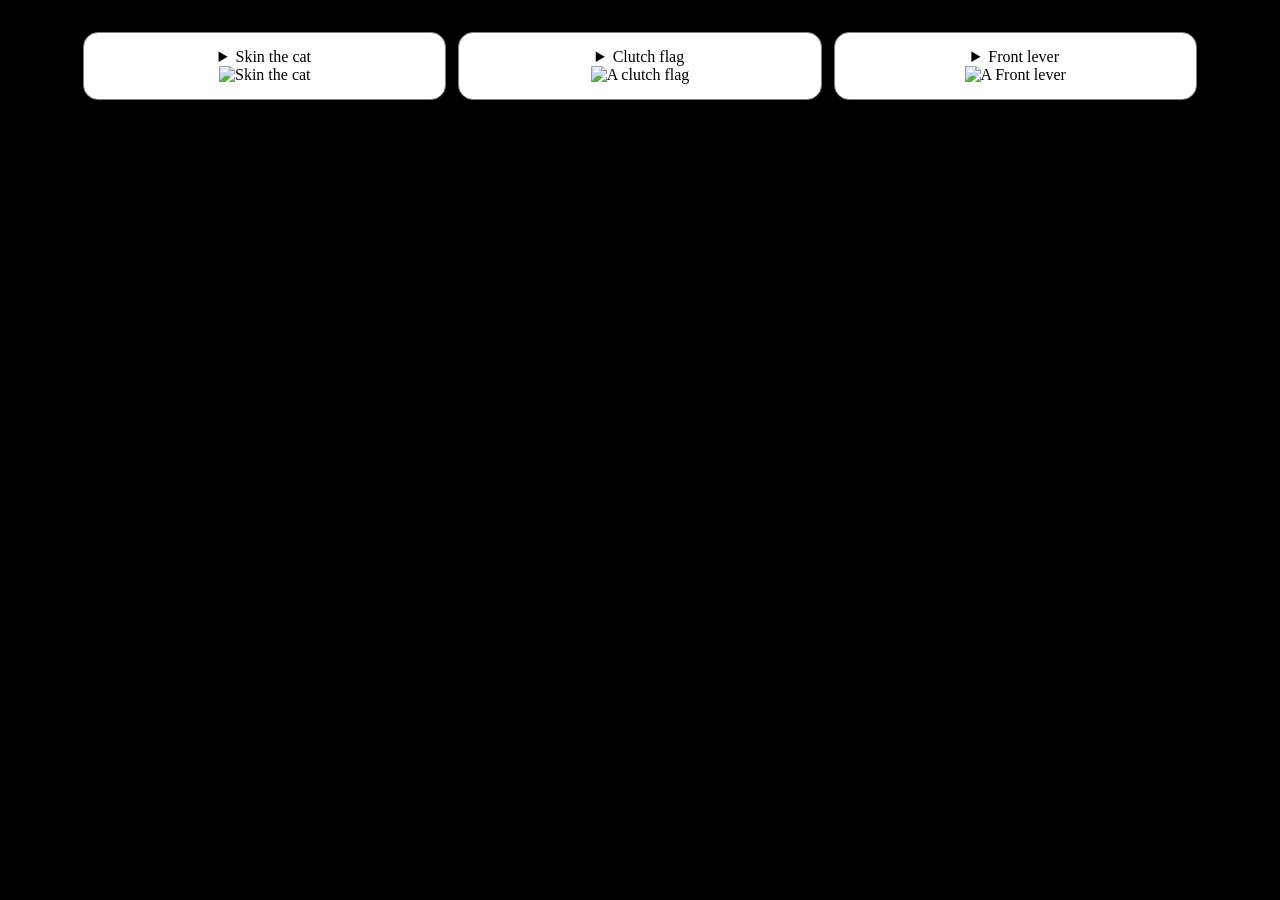
==== Begginer skills page.html @ 658fe997 "Add files via upload" ====
﻿<!DOCTYPE html>

<html lang="en" xmlns="http://www.w3.org/1999/xhtml">
<head>
    <meta charset="utf-8" />
    <title>Equipment Required Skills</title>
    <link rel="stylesheet" href="stylesheet1.css">
    <style>
    table {
        width: 90%;
        margin: 20px auto;
        table-layout: fixed;
        border-spacing: 12px;
    }

    td {
        width: 33%;
        padding: 15px;
        border: 1px solid grey;
        border-radius: 15px;
        background-color: white;
        text-align: center;
        vertical-align: top;
    }

    td img {
        width: 100%;
        max-width: 180px;
    }

    details[open] + img {
        display: none;
    }
</style>
</head>
<body style="background-color: black">
    <table>
        <tr>   
            <td>
                <details>
                    <summary>Skin the cat</summary>
                    <p>This impressive trick involves moving your body around yourself while holding onto a bar</p>
                    <ol>
                        <li>bar deadhang</li>
                        <li>pull ups</li>
                        <li>chin ups</li>
                    </ol>
                </details>
                <img src="skin the cat.png" alt="Skin the cat" onclick="this.previousElementSibling.open = !this.previousElementSibling.open" style="cursor: pointer;" />
            </td>
            <td>
                <details>
                    <summary>Clutch flag</summary>
                    <p>This trick looks easy but is an insane arm strength hurdle that many people cannot do, practice the following</p>
                    <ol>
                        <li>Clutch hold</li>
                        <li>single leg diagonal flag</li>
                        <li>bent knee diagonal flag</li>
                        <li>full diagonal clutch flag</li>
                        <li>stag clutch flag</li>
                        <li>Full clutch flag</li>
                    </ol>
                </details>
                <img src="clutch flag.png" alt="A clutch flag" onclick="this.previousElementSibling.open = !this.previousElementSibling.open" style="cursor: pointer;" />
            </td>
            <td>
                <details>
                    <summary>Front lever</summary>
                    <p>Another classic example of looks easy but is actually hard, the front lever challenges your core</p>
                    <ol>
                        <li>tuck front lever</li>
                        <li>advanced tuck front lever</li>
                        <li>single leg front lever</li>
                        <li>half lay front lever</li>
                        <li>straddle front lever</li>
                        <li>full front lever</li>
                    </ol>
                </details>
                <img src="front lever.png" alt="A Front lever" onclick="this.previousElementSibling.open = !this.previousElementSibling.open" style="cursor: pointer;" />
            </td>
        </tr>
    </table>
</body>
</html>
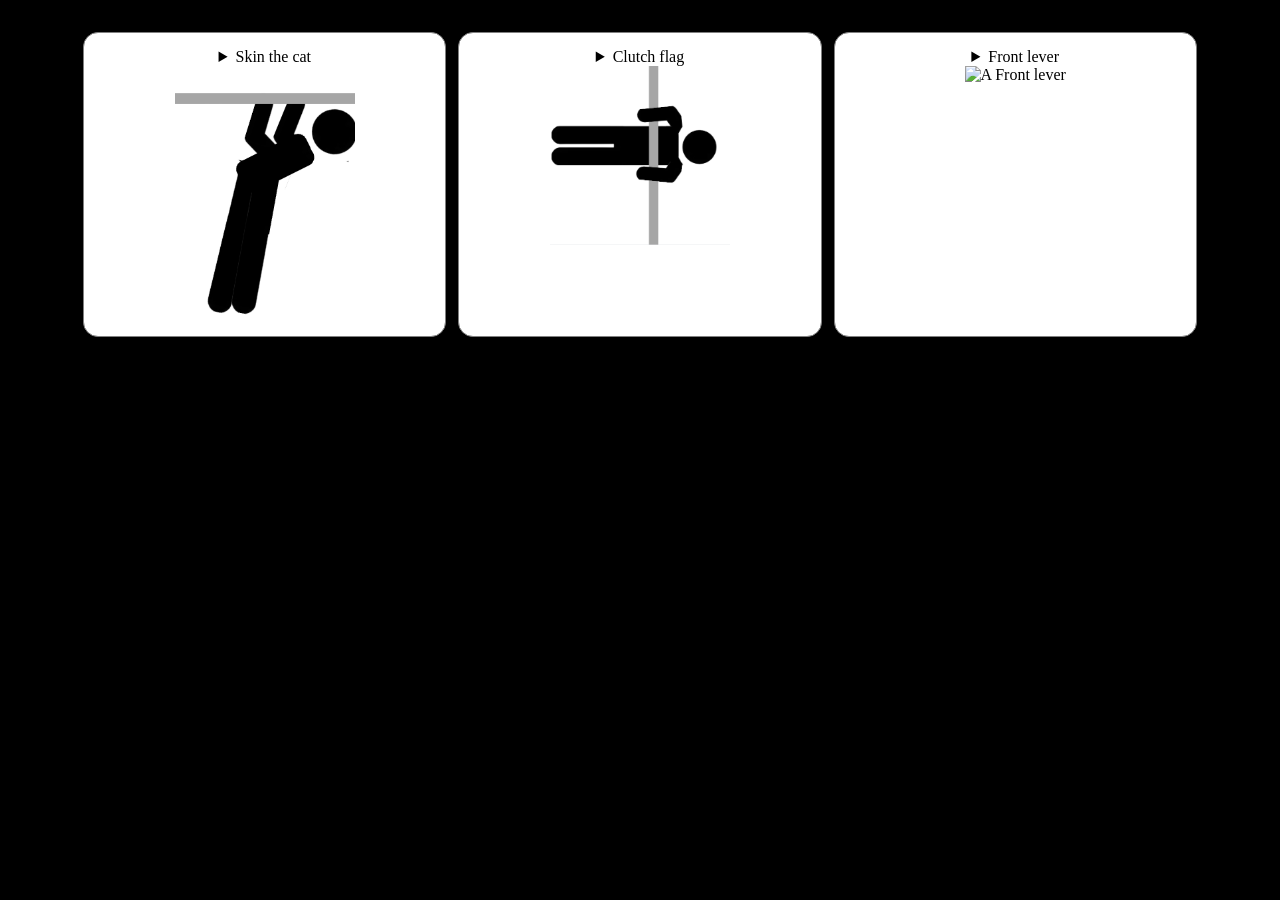
==== commit 7077756a: "Fix HTML formatting and structure" ====
--- a/Begginer skills page.html
+++ b/Begginer skills page.html
@@ -46,7 +46,7 @@
                         <li>chin ups</li>
                     </ol>
                 </details>
-                <img src="skin the cat.png" alt="Skin the cat" onclick="this.previousElementSibling.open = !this.previousElementSibling.open" style="cursor: pointer;" />
+                <img src="Skin the cat.png" alt="Skin the cat" onclick="this.previousElementSibling.open = !this.previousElementSibling.open" style="cursor: pointer;" />
             </td>
             <td>
                 <details>
@@ -61,7 +61,7 @@
                         <li>Full clutch flag</li>
                     </ol>
                 </details>
-                <img src="clutch flag.png" alt="A clutch flag" onclick="this.previousElementSibling.open = !this.previousElementSibling.open" style="cursor: pointer;" />
+                <img src="Clutch flag.png" alt="A clutch flag" onclick="this.previousElementSibling.open = !this.previousElementSibling.open" style="cursor: pointer;" />
             </td>
             <td>
                 <details>
@@ -76,9 +76,9 @@
                         <li>full front lever</li>
                     </ol>
                 </details>
-                <img src="front lever.png" alt="A Front lever" onclick="this.previousElementSibling.open = !this.previousElementSibling.open" style="cursor: pointer;" />
+                <img src="Front lever.png" alt="A Front lever" onclick="this.previousElementSibling.open = !this.previousElementSibling.open" style="cursor: pointer;" />
             </td>
         </tr>
     </table>
 </body>
-</html>+</html>
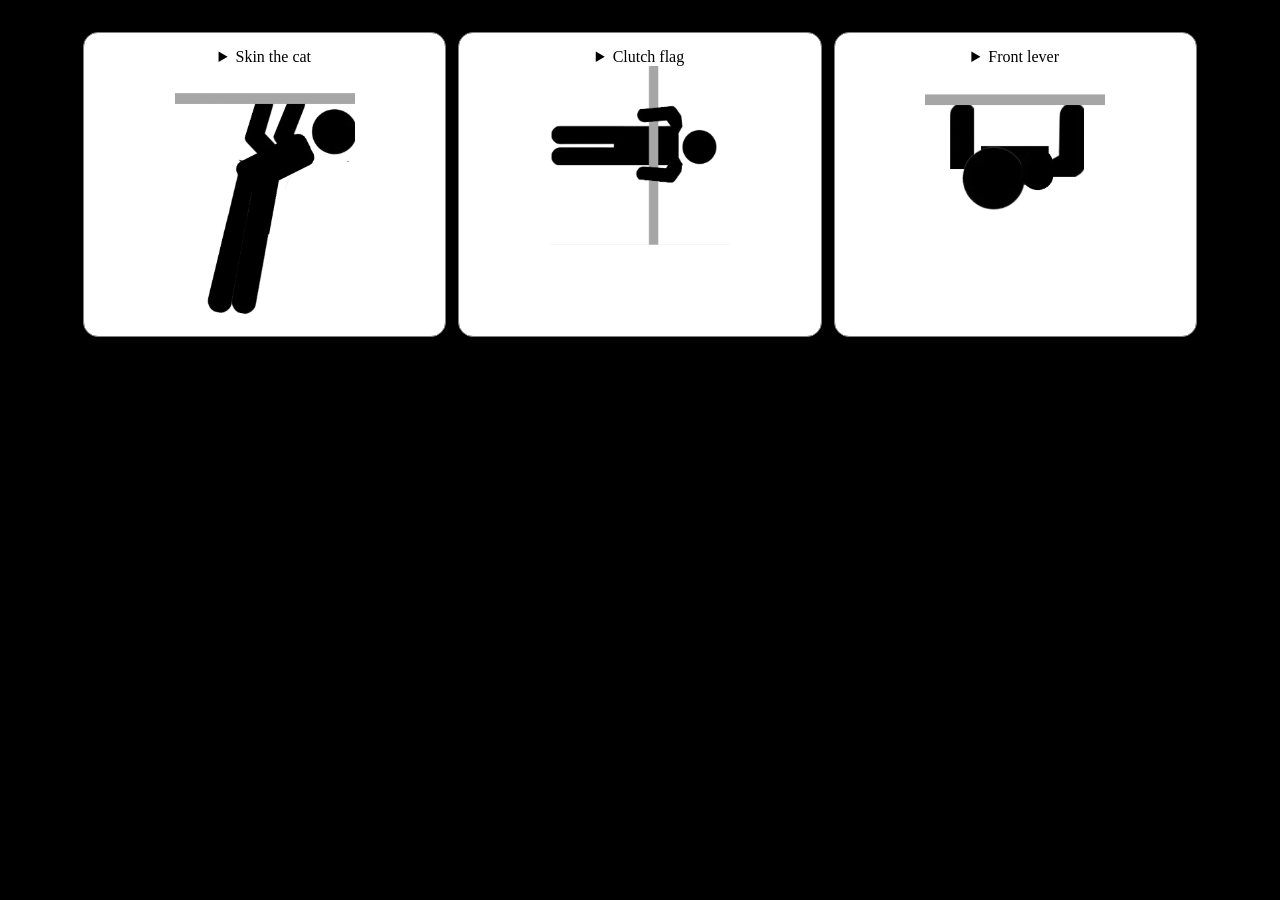
==== commit 497f40b2: "Fix HTML formatting and structure" ====
--- a/Begginer skills page.html
+++ b/Begginer skills page.html
@@ -76,7 +76,7 @@
                         <li>full front lever</li>
                     </ol>
                 </details>
-                <img src="Front lever.png" alt="A Front lever" onclick="this.previousElementSibling.open = !this.previousElementSibling.open" style="cursor: pointer;" />
+                <img src="Front Lever.png" alt="A Front lever" onclick="this.previousElementSibling.open = !this.previousElementSibling.open" style="cursor: pointer;" />
             </td>
         </tr>
     </table>
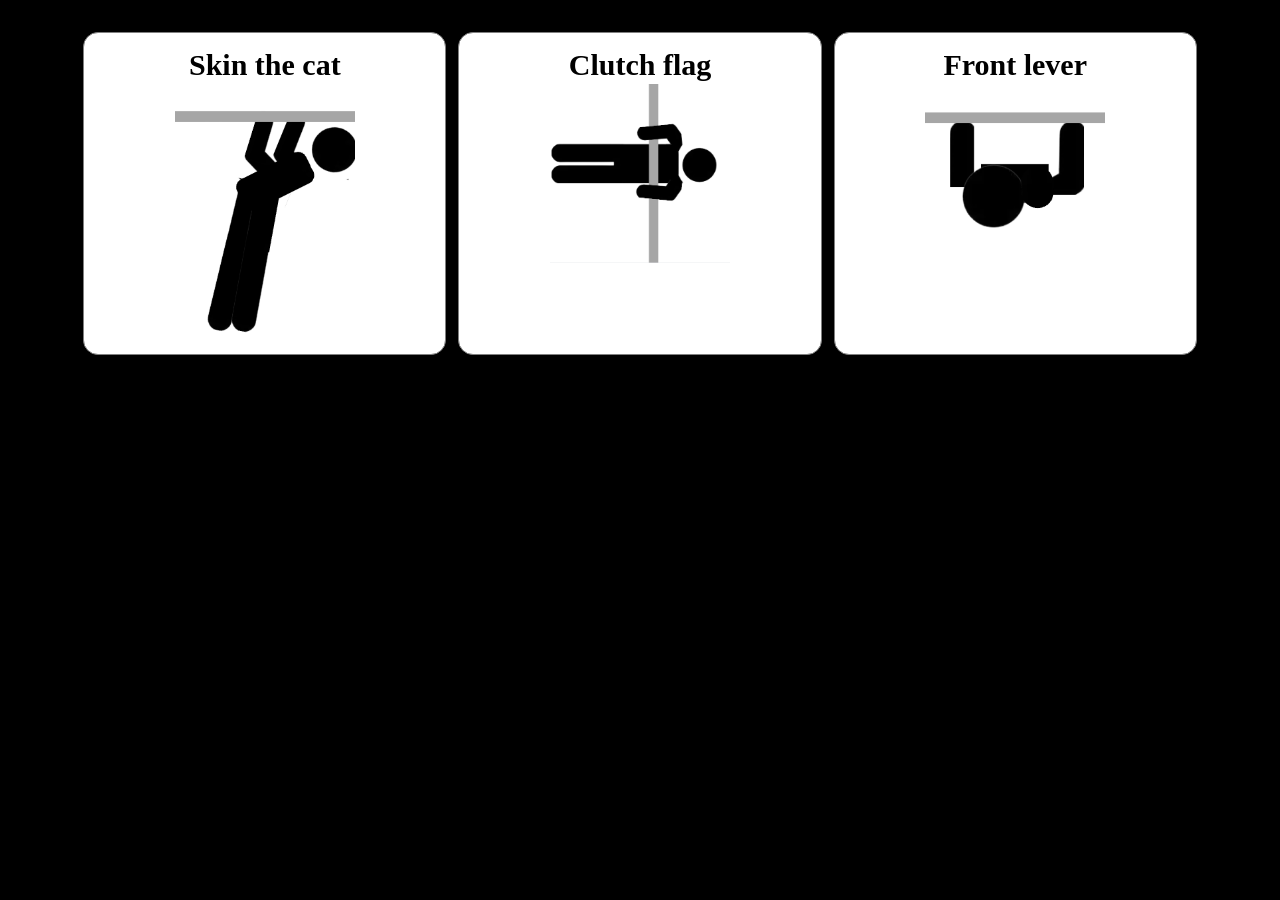
==== commit 919222fa: "Fix HTML structure and stylesheet reference Updated the HTML structure and fixed the stylesheet link" ====
--- a/Begginer skills page.html
+++ b/Begginer skills page.html
@@ -4,7 +4,7 @@
 <head>
     <meta charset="utf-8" />
     <title>Equipment Required Skills</title>
-    <link rel="stylesheet" href="stylesheet1.css">
+    <link rel="stylesheet" href="StyleSheet1.css">
     <style>
     table {
         width: 90%;
--- a/StyleSheet1.css
+++ b/StyleSheet1.css
@@ -0,0 +1,24 @@
+﻿
+summary {
+    font-size: 30px;
+    font-weight: bold;
+    cursor: pointer;
+    list-style: none;
+}
+    summary::after {
+        content: '';
+        display: block;
+        height: 2px;
+        background: black;
+        width: 0%;
+        transition: 0.3s;
+        background-color: black;
+    }
+
+details[open] summary::after {
+    width: 100%;
+}
+
+p {
+    margin-top: 10px;
+}
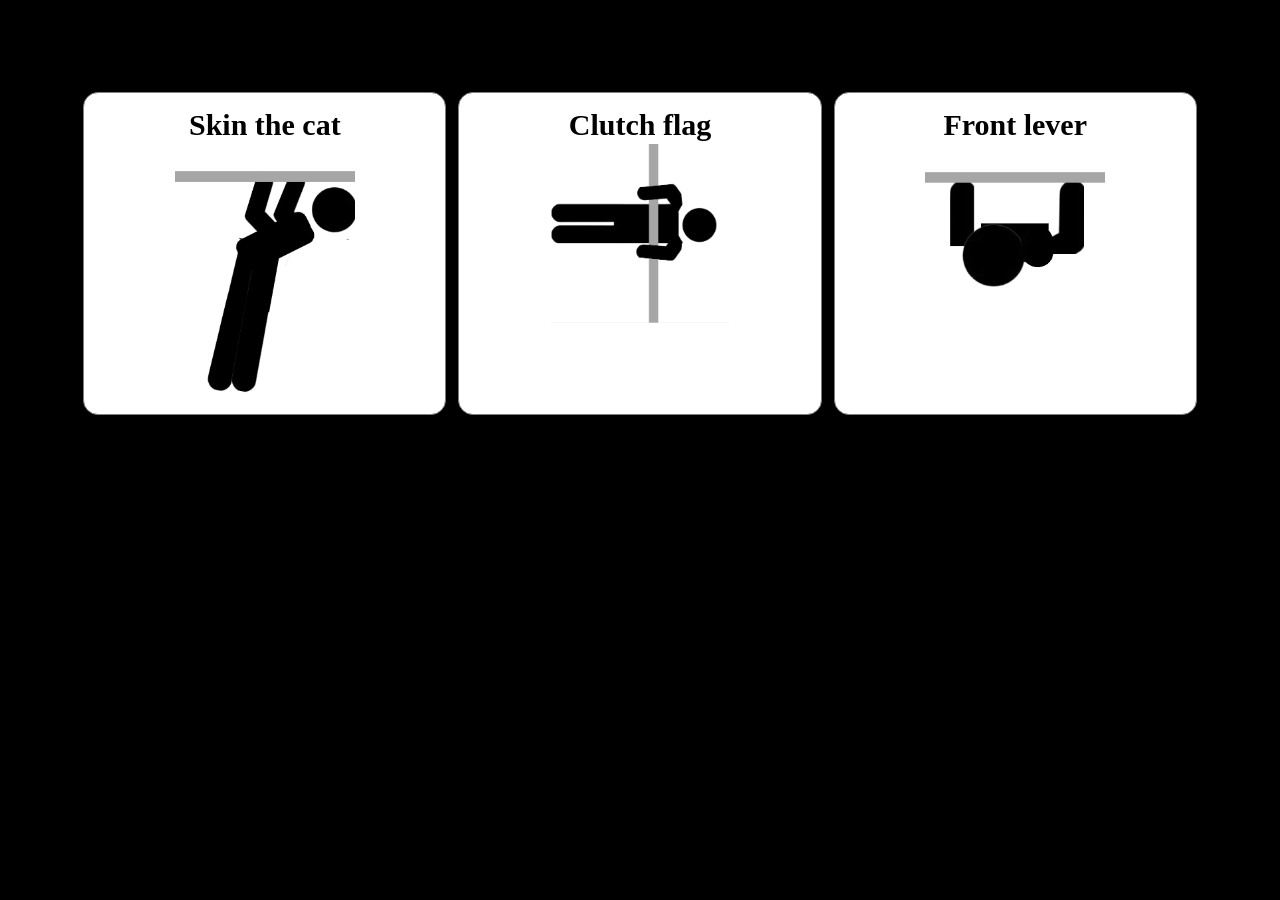
==== commit 4e084855: "Enhance beginner skills page with header link Added a header link to the home page and improved HTML" ====
--- a/Begginer skills page.html
+++ b/Begginer skills page.html
@@ -34,6 +34,7 @@
 </style>
 </head>
 <body style="background-color: black">
+    <h1 style="text-align: center; vertical-align: top;><a href="index.html"> Home Page </a></h1>
     <table>
         <tr>   
             <td>
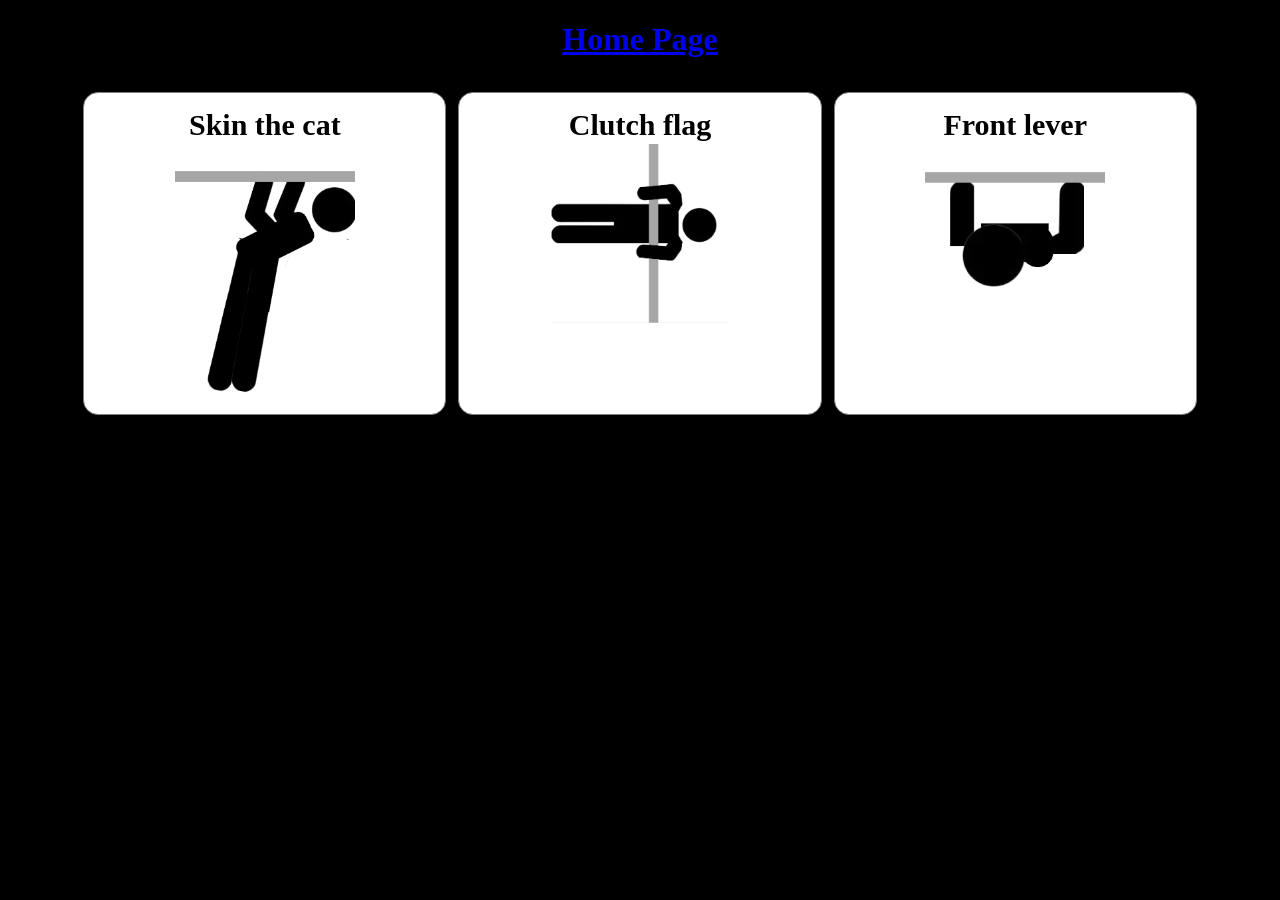
==== commit fdd8ae8b: "Fix HTML formatting and structure" ====
--- a/Begginer skills page.html
+++ b/Begginer skills page.html
@@ -34,7 +34,7 @@
 </style>
 </head>
 <body style="background-color: black">
-    <h1 style="text-align: center; vertical-align: top;><a href="index.html"> Home Page </a></h1>
+    <h1 style="text-align: center; vertical-align: top; text-color: white;"><a href="index.html"> Home Page </a></h1>
     <table>
         <tr>   
             <td>
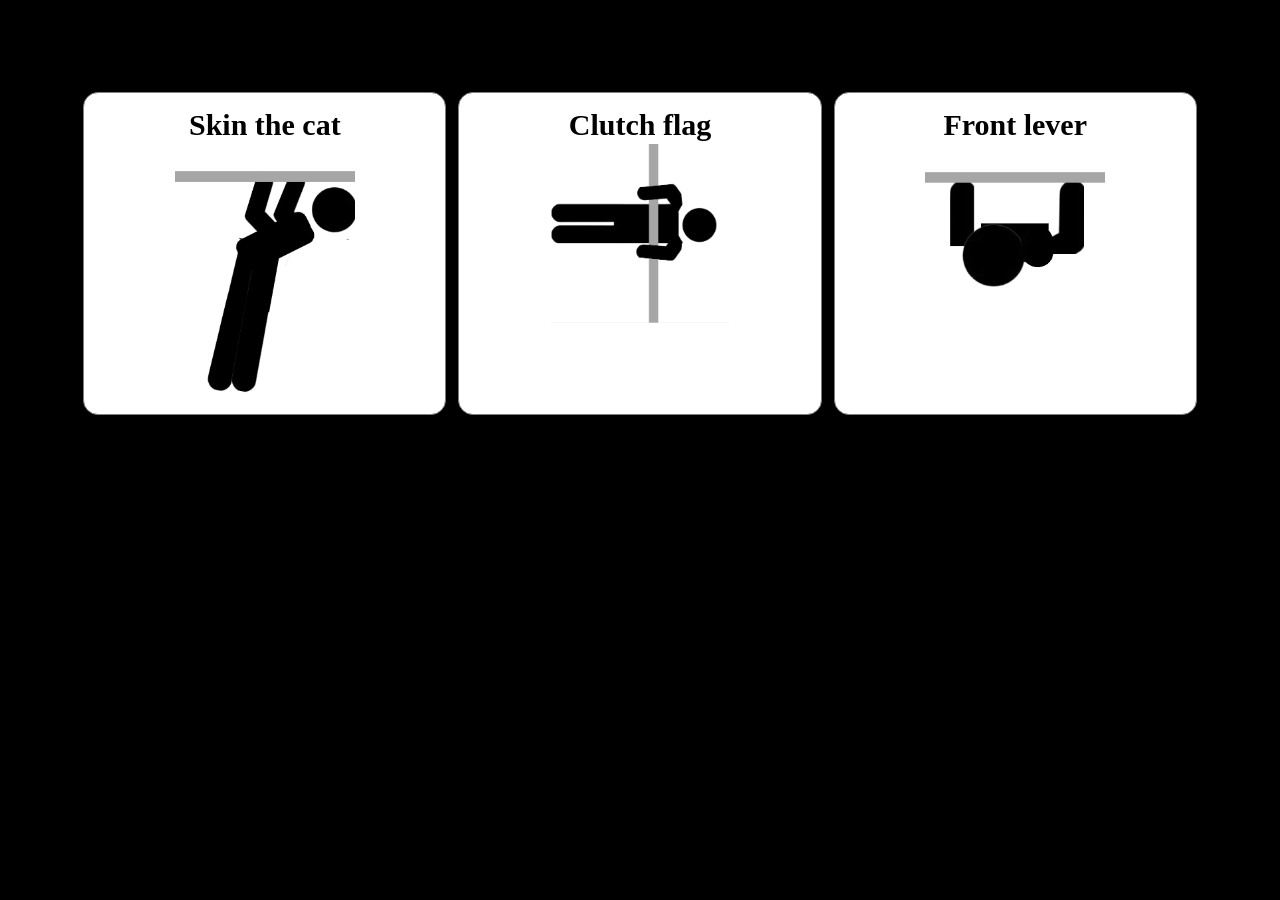
==== commit d86ca696: "Correct HTML structure and enhance styles Fixed HTML formatting issues and improved styling." ====
--- a/Begginer skills page.html
+++ b/Begginer skills page.html
@@ -34,7 +34,8 @@
 </style>
 </head>
 <body style="background-color: black">
-    <h1 style="text-align: center; vertical-align: top; text-color: white;"><a href="index.html"> Home Page </a></h1>
+    <h1 style="text-align: center;><a href="index.html" style="color: white"> Home Page </a></h1>
+    </hr>
     <table>
         <tr>   
             <td>
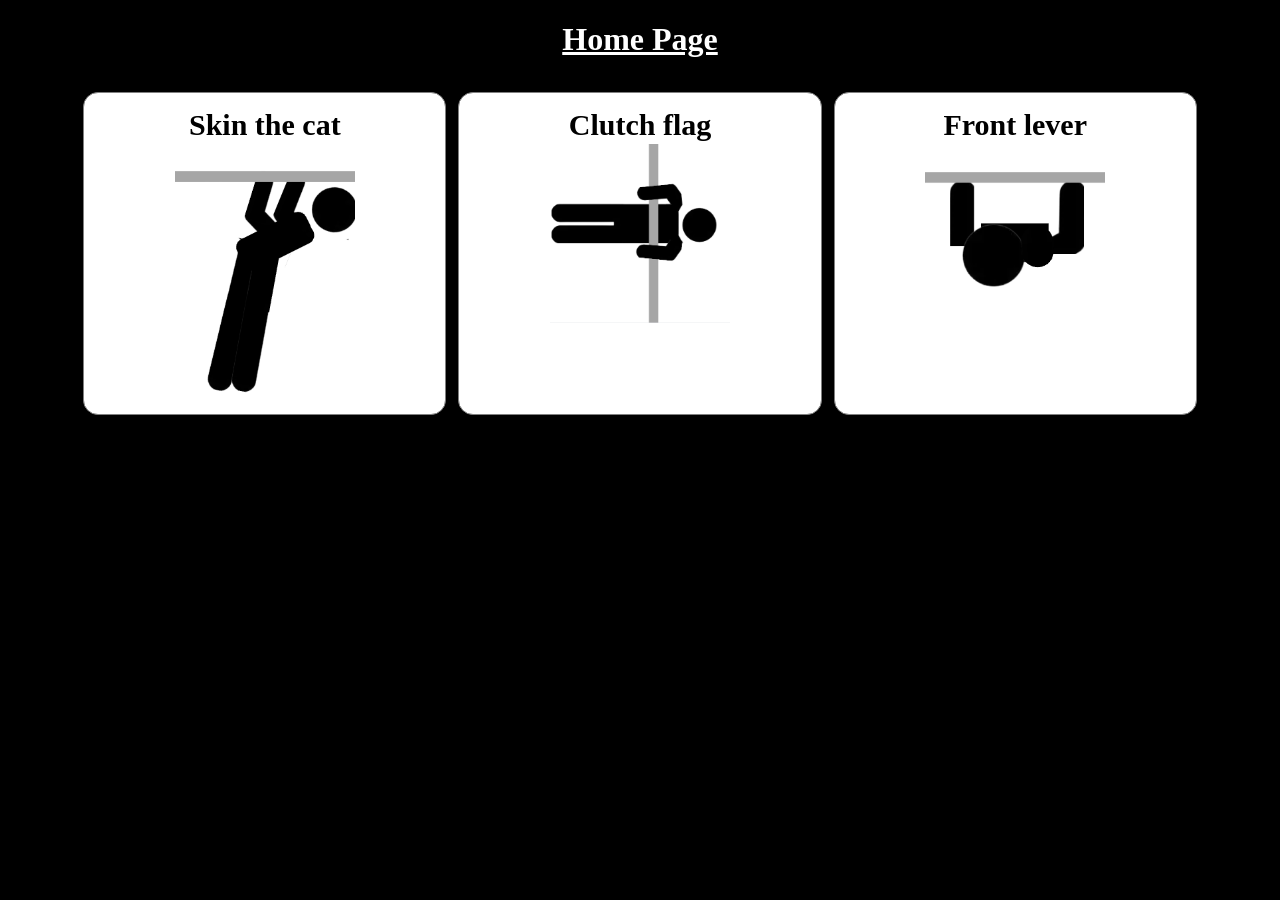
==== commit 201d8421: "Fix HTML formatting and structure" ====
--- a/Begginer skills page.html
+++ b/Begginer skills page.html
@@ -34,7 +34,7 @@
 </style>
 </head>
 <body style="background-color: black">
-    <h1 style="text-align: center;><a href="index.html" style="color: white"> Home Page </a></h1>
+    <h1 style="text-align: center;"><a href="index.html" style="color: white"> Home Page </a></h1>
     </hr>
     <table>
         <tr>   
--- a/StyleSheet1.css
+++ b/StyleSheet1.css
@@ -21,4 +21,5 @@
 
 p {
     margin-top: 10px;
-}+}
+
